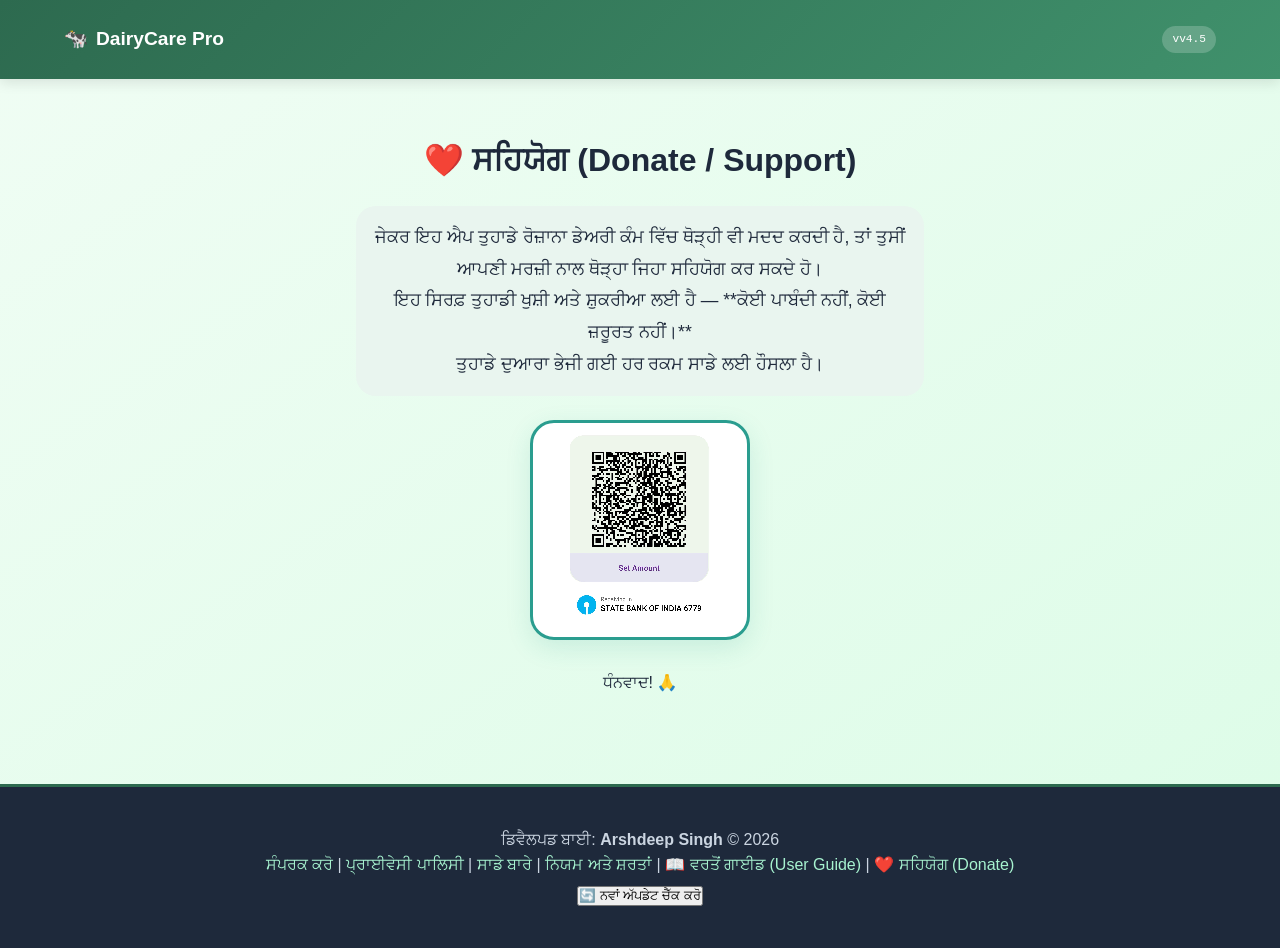
==== donate.html @ 162840f0 "Add files via upload" ====
<!DOCTYPE html>
<html lang="pa">

<head>
    <meta charset="UTF-8">
    <meta name="viewport" content="width=device-width, initial-scale=1.0">
    <title>ਸਹਿਯੋਗ / Donate - DairyCare Pro</title>
    <link rel="stylesheet" href="assets/style.css">
    <style>
        .donate-container {
            max-width: 600px;
            margin: 2rem auto;
            text-align: center;
            padding: 1.5rem 1rem;
            width: 90%;
        }

        .donate-qr {
            width: 220px;
            height: 220px;
            margin: 1.5rem auto;
            border: 3px solid #2a9d8f;
            border-radius: 24px;
            padding: 12px;
            background: white;
            box-shadow: 0 8px 24px rgba(42, 157, 143, 0.15);
        }

        .donate-qr img {
            width: 100%;
            height: 100%;
            object-fit: contain;
            image-rendering: -webkit-optimize-contrast;
            image-rendering: crisp-edges;
            image-rendering: pixelated;
        }

        .donate-btn {
            display: inline-block;
            background: #2a9d8f;
            color: white;
            padding: 12px 24px;
            border-radius: 40px;
            text-decoration: none;
            font-weight: bold;
            margin: 20px 0;
        }

        .humble-text {
            font-size: 1.1rem;
            line-height: 1.8;
            background: #e9f5ef;
            padding: 1rem;
            border-radius: 20px;
            margin: 20px 0;
        }
    </style>
</head>

<body>
    <div id="header-placeholder"></div>
    <main class="container donate-container">
        <h1>❤️ ਸਹਿਯੋਗ (Donate / Support)</h1>
        <div class="humble-text">
            <p>ਜੇਕਰ ਇਹ ਐਪ ਤੁਹਾਡੇ ਰੋਜ਼ਾਨਾ ਡੇਅਰੀ ਕੰਮ ਵਿੱਚ ਥੋੜ੍ਹੀ ਵੀ ਮਦਦ ਕਰਦੀ ਹੈ, ਤਾਂ ਤੁਸੀਂ ਆਪਣੀ ਮਰਜ਼ੀ ਨਾਲ ਥੋੜ੍ਹਾ ਜਿਹਾ
                ਸਹਿਯੋਗ ਕਰ ਸਕਦੇ ਹੋ।</p>
            <p>ਇਹ ਸਿਰਫ਼ ਤੁਹਾਡੀ ਖੁਸ਼ੀ ਅਤੇ ਸ਼ੁਕਰੀਆ ਲਈ ਹੈ — **ਕੋਈ ਪਾਬੰਦੀ ਨਹੀਂ, ਕੋਈ ਜ਼ਰੂਰਤ ਨਹੀਂ।**</p>
            <p>ਤੁਹਾਡੇ ਦੁਆਰਾ ਭੇਜੀ ਗਈ ਹਰ ਰਕਮ ਸਾਡੇ ਲਈ ਹੌਸਲਾ ਹੈ।</p>
        </div>

        <!-- QR Code Image (replace path with your actual QR) -->
        <div class="donate-qr">
            <img src="/assets/images/upi-qr.png" alt="UPI QR Code">
        </div>

        <p style="margin-top: 30px;">ਧੰਨਵਾਦ! 🙏</p>
    </main>
    <div id="footer-placeholder"></div>
    <script src="../assets/script.js"></script>
    <script src="../assets/dashboard.js"></script>
</body>

</html>
---- assets/style.css ----
/* assets/style.css - Mobile Friendly for Android & iOS */

* {
    margin: 0;
    padding: 0;
    box-sizing: border-box;
    font-family: 'Segoe UI', Tahoma, Geneva, Verdana, sans-serif;
}

body {
    background: linear-gradient(145deg, #f0fdf4 0%, #dcfce7 100%);
    color: #1e293b;
    line-height: 1.6;
    display: flex;
    flex-direction: column;
    min-height: 100vh;
    -webkit-text-size-adjust: 100%;
    /* iOS text size fix */
    text-size-adjust: 100%;
}

.container {
    width: 90%;
    max-width: 1200px;
    margin: 0 auto;
    padding: 1rem 0;
}

/* Header */
.site-header {
    background: linear-gradient(135deg, #2d6a4f, #40916c);
    color: white;
    padding: 0.5rem 0;
    box-shadow: 0 4px 12px rgba(0, 0, 0, 0.1);
}

.header-flex {
    display: flex;
    justify-content: space-between;
    align-items: center;
    flex-wrap: wrap;
}

.logo a {
    color: white;
    text-decoration: none;
    font-size: 1.2rem;
    font-weight: bold;
    display: flex;
    align-items: center;
    gap: 0.5rem;
}

.logo-text {
    font-size: 1.2rem;
}

/* Main */
main {
    flex: 1;
    padding: 2rem 0;
}

.page-title {
    font-size: 2rem;
    color: #2d6a4f;
    margin-bottom: 0.5rem;
    text-align: center;
}

.subtitle {
    text-align: center;
    color: #475569;
    margin-bottom: 2rem;
    font-size: 1.1rem;
}

/* Loading Shimmer Effect */
.loading .card {
    background: linear-gradient(90deg, #f0f0f0 25%, #e0e0e0 50%, #f0f0f0 75%);
    background-size: 200% 100%;
    animation: shimmer 1.5s infinite;
}

@keyframes shimmer {
    0% {
        background-position: 200% 0;
    }

    100% {
        background-position: -200% 0;
    }
}

/* Cards Grid */
.cards-grid {
    display: grid;
    grid-template-columns: repeat(auto-fit, minmax(280px, 1fr));
    gap: 1.5rem;
    margin-top: 2rem;
}

.card {
    background: white;
    border-radius: 24px;
    padding: 1.5rem 1rem;
    text-decoration: none;
    color: inherit;
    box-shadow: 0 8px 20px rgba(0, 0, 0, 0.06);
    transition: transform 0.3s ease, box-shadow 0.3s ease;
    border: 1px solid #e2e8f0;
    display: flex;
    flex-direction: column;
    align-items: center;
    text-align: center;
    /* Ensure touch target size */
    min-height: 48px;
}

.card:hover {
    transform: translateY(-6px);
    box-shadow: 0 12px 24px rgba(0, 0, 0, 0.1);
    border-color: #2d6a4f;
}

.card-icon {
    font-size: 3.2rem;
    margin-bottom: 1rem;
}

.card-title {
    font-size: 1.6rem;
    font-weight: 600;
    margin-bottom: 0.5rem;
    color: #2d6a4f;
}

.card-desc {
    font-size: 1.05rem;
    color: #64748b;
    margin-bottom: 1rem;
    line-height: 1.5;
}

.card-badge {
    background: #e9f5ef;
    color: #2d6a4f;
    padding: 0.3rem 0.8rem;
    border-radius: 20px;
    font-size: 0.8rem;
    font-weight: 500;
    display: inline-block;
}

/* Footer */
.site-footer {
    background: #1e293b;
    color: #cbd5e1;
    border-top: 3px solid #2d6a4f;
    text-align: center;
    padding: 1.5rem 0;
    margin-top: 2rem;
}

.site-footer a {
    color: #a7f3d0;
    text-decoration: none;
}

.site-footer a:hover {
    text-decoration: underline;
}

/* Modal Styles */
.modal {
    display: none;
    position: fixed;
    z-index: 1000;
    left: 0;
    top: 0;
    width: 100%;
    height: 100%;
    background-color: rgba(0, 0, 0, 0.5);
    overflow: auto;
}

.modal-content {
    background-color: white;
    margin: 15% auto;
    padding: 20px;
    border-radius: 15px;
    width: 80%;
    max-width: 500px;
    box-shadow: 0 5px 20px rgba(0, 0, 0, 0.3);
}

.close {
    float: right;
    font-size: 28px;
    font-weight: bold;
    cursor: pointer;
    padding: 8px 12px;
    margin-top: -10px;
    margin-right: -10px;
    line-height: 1;
}

.close:hover {
    color: red;
}

/* Responsive */
@media (max-width: 600px) {
    .cards-grid {
        grid-template-columns: 1fr;
        /* ਇੱਕ ਕਾਲਮ ਵਿੱਚ ਕਾਰਡ */
        gap: 1rem;
    }

    .card {
        padding: 22px 18px;
    }

    .card-icon {
        font-size: 3.5rem;
    }

    .card-title {
        font-size: 1.5rem;
    }

    .card-desc {
        font-size: 1rem;
    }
}

.version-badge {
    background: rgba(255, 255, 255, 0.2);
    border-radius: 20px;
    padding: 4px 10px;
    font-size: 0.7rem;
    font-weight: normal;
}

.version-text {
    color: white;
    font-family: monospace;
}
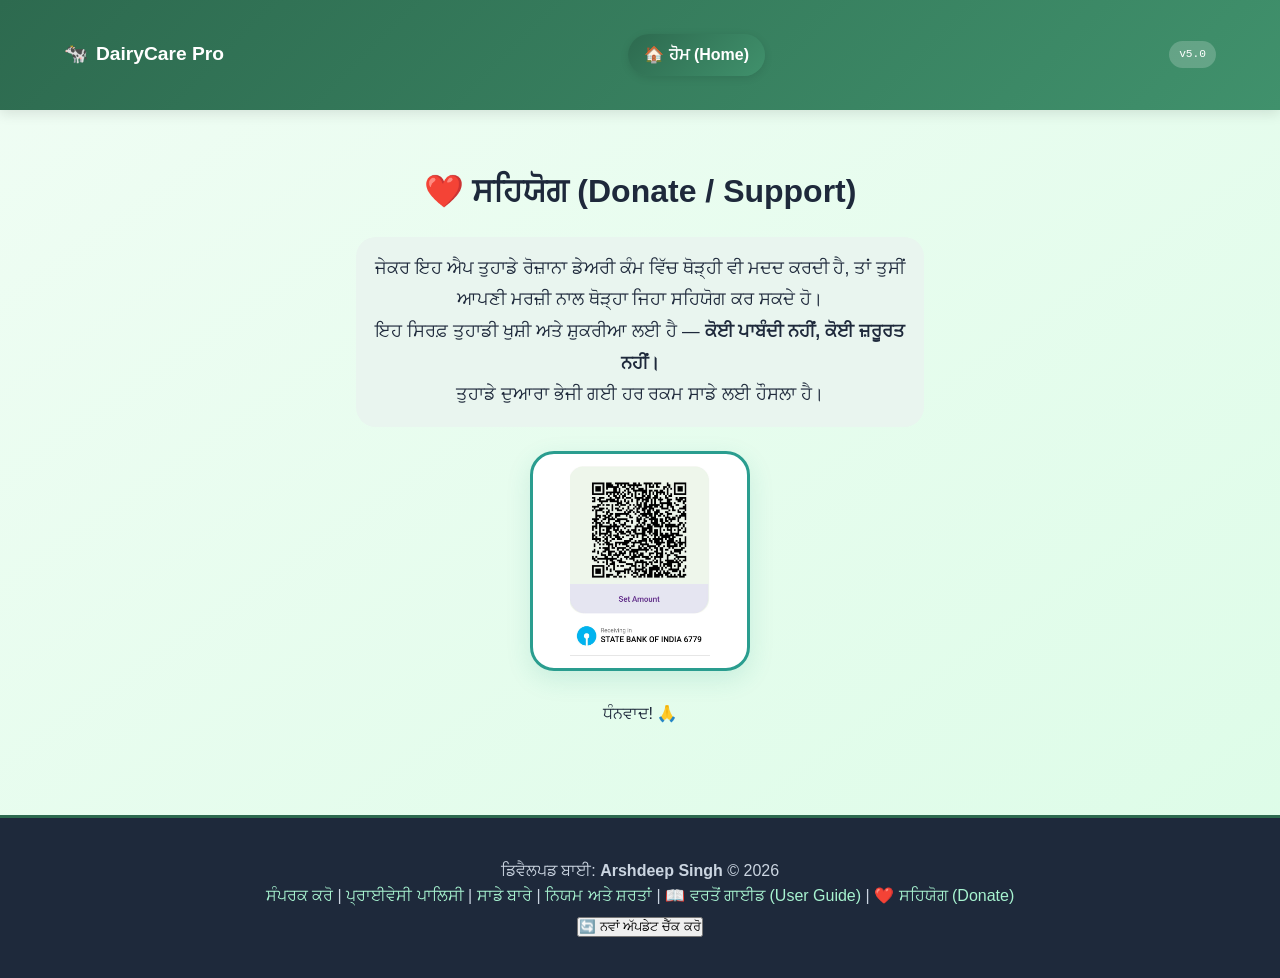
==== commit 146cd288: "Update donate.html" ====
--- a/donate.html
+++ b/donate.html
@@ -1,10 +1,19 @@
 <!DOCTYPE html>
 <html lang="pa">
-
 <head>
     <meta charset="UTF-8">
     <meta name="viewport" content="width=device-width, initial-scale=1.0">
     <title>ਸਹਿਯੋਗ / Donate - DairyCare Pro</title>
+    <script>
+        // Dynamic base path – works on localhost and GitHub Pages
+        (function() {
+            const isGitHub = window.location.hostname.includes('github.io');
+            const basePath = isGitHub ? '/DairyCare_Pro/' : '/';
+            const base = document.createElement('base');
+            base.href = basePath;
+            document.head.appendChild(base);
+        })();
+    </script>
     <link rel="stylesheet" href="assets/style.css">
     <style>
         .donate-container {
@@ -14,7 +23,6 @@
             padding: 1.5rem 1rem;
             width: 90%;
         }
-
         .donate-qr {
             width: 220px;
             height: 220px;
@@ -25,27 +33,11 @@
             background: white;
             box-shadow: 0 8px 24px rgba(42, 157, 143, 0.15);
         }
-
         .donate-qr img {
             width: 100%;
             height: 100%;
             object-fit: contain;
-            image-rendering: -webkit-optimize-contrast;
-            image-rendering: crisp-edges;
-            image-rendering: pixelated;
         }
-
-        .donate-btn {
-            display: inline-block;
-            background: #2a9d8f;
-            color: white;
-            padding: 12px 24px;
-            border-radius: 40px;
-            text-decoration: none;
-            font-weight: bold;
-            margin: 20px 0;
-        }
-
         .humble-text {
             font-size: 1.1rem;
             line-height: 1.8;
@@ -56,28 +48,22 @@
         }
     </style>
 </head>
-
 <body>
     <div id="header-placeholder"></div>
     <main class="container donate-container">
         <h1>❤️ ਸਹਿਯੋਗ (Donate / Support)</h1>
         <div class="humble-text">
-            <p>ਜੇਕਰ ਇਹ ਐਪ ਤੁਹਾਡੇ ਰੋਜ਼ਾਨਾ ਡੇਅਰੀ ਕੰਮ ਵਿੱਚ ਥੋੜ੍ਹੀ ਵੀ ਮਦਦ ਕਰਦੀ ਹੈ, ਤਾਂ ਤੁਸੀਂ ਆਪਣੀ ਮਰਜ਼ੀ ਨਾਲ ਥੋੜ੍ਹਾ ਜਿਹਾ
-                ਸਹਿਯੋਗ ਕਰ ਸਕਦੇ ਹੋ।</p>
-            <p>ਇਹ ਸਿਰਫ਼ ਤੁਹਾਡੀ ਖੁਸ਼ੀ ਅਤੇ ਸ਼ੁਕਰੀਆ ਲਈ ਹੈ — **ਕੋਈ ਪਾਬੰਦੀ ਨਹੀਂ, ਕੋਈ ਜ਼ਰੂਰਤ ਨਹੀਂ।**</p>
+            <p>ਜੇਕਰ ਇਹ ਐਪ ਤੁਹਾਡੇ ਰੋਜ਼ਾਨਾ ਡੇਅਰੀ ਕੰਮ ਵਿੱਚ ਥੋੜ੍ਹੀ ਵੀ ਮਦਦ ਕਰਦੀ ਹੈ, ਤਾਂ ਤੁਸੀਂ ਆਪਣੀ ਮਰਜ਼ੀ ਨਾਲ ਥੋੜ੍ਹਾ ਜਿਹਾ ਸਹਿਯੋਗ ਕਰ ਸਕਦੇ ਹੋ।</p>
+            <p>ਇਹ ਸਿਰਫ਼ ਤੁਹਾਡੀ ਖੁਸ਼ੀ ਅਤੇ ਸ਼ੁਕਰੀਆ ਲਈ ਹੈ — <strong>ਕੋਈ ਪਾਬੰਦੀ ਨਹੀਂ, ਕੋਈ ਜ਼ਰੂਰਤ ਨਹੀਂ।</strong></p>
             <p>ਤੁਹਾਡੇ ਦੁਆਰਾ ਭੇਜੀ ਗਈ ਹਰ ਰਕਮ ਸਾਡੇ ਲਈ ਹੌਸਲਾ ਹੈ।</p>
         </div>
-
-        <!-- QR Code Image (replace path with your actual QR) -->
         <div class="donate-qr">
-            <img src="/assets/images/upi-qr.png" alt="UPI QR Code">
+            <img src="assets/images/upi-qr.png" alt="UPI QR Code">
         </div>
-
         <p style="margin-top: 30px;">ਧੰਨਵਾਦ! 🙏</p>
     </main>
     <div id="footer-placeholder"></div>
-    <script src="../assets/script.js"></script>
-    <script src="../assets/dashboard.js"></script>
+    <script src="assets/script.js"></script>
+    <script src="assets/dashboard.js"></script>
 </body>
-
-</html>+</html>
--- a/assets/style.css
+++ b/assets/style.css
@@ -1,5 +1,4 @@
 /* assets/style.css - Mobile Friendly for Android & iOS */
-
 * {
     margin: 0;
     padding: 0;
@@ -15,7 +14,6 @@
     flex-direction: column;
     min-height: 100vh;
     -webkit-text-size-adjust: 100%;
-    /* iOS text size fix */
     text-size-adjust: 100%;
 }
 
@@ -39,6 +37,18 @@
     justify-content: space-between;
     align-items: center;
     flex-wrap: wrap;
+    gap: 0.8rem;  /* added gap for better wrapping */
+}
+
+/* On very small screens, center items */
+@media (max-width: 480px) {
+    .header-flex {
+        justify-content: center;
+        text-align: center;
+    }
+    .version-badge {
+        margin-top: 0.3rem;
+    }
 }
 
 .logo a {
@@ -75,18 +85,18 @@
     font-size: 1.1rem;
 }
 
-/* Loading Shimmer Effect */
+/* Loading Shimmer Effect – Fixed */
 .loading .card {
-    background: linear-gradient(90deg, #f0f0f0 25%, #e0e0e0 50%, #f0f0f0 75%);
+    background: linear-gradient(90deg, #f8f9fa 0%, #e9ecef 50%, #f8f9fa 100%);
     background-size: 200% 100%;
-    animation: shimmer 1.5s infinite;
+    animation: shimmer 1.2s infinite;
+    border: none;
 }
 
 @keyframes shimmer {
     0% {
         background-position: 200% 0;
     }
-
     100% {
         background-position: -200% 0;
     }
@@ -113,7 +123,6 @@
     flex-direction: column;
     align-items: center;
     text-align: center;
-    /* Ensure touch target size */
     min-height: 48px;
 }
 
@@ -171,7 +180,7 @@
     text-decoration: underline;
 }
 
-/* Modal Styles */
+/* Modal Styles – Improved for mobile */
 .modal {
     display: none;
     position: fixed;
@@ -186,12 +195,20 @@
 
 .modal-content {
     background-color: white;
-    margin: 15% auto;
+    margin: 10% auto;
     padding: 20px;
     border-radius: 15px;
     width: 80%;
     max-width: 500px;
     box-shadow: 0 5px 20px rgba(0, 0, 0, 0.3);
+}
+
+/* Mobile modal adjustments */
+@media (max-width: 600px) {
+    .modal-content {
+        margin: 5% auto;
+        width: 90%;
+    }
 }
 
 .close {
@@ -213,22 +230,17 @@
 @media (max-width: 600px) {
     .cards-grid {
         grid-template-columns: 1fr;
-        /* ਇੱਕ ਕਾਲਮ ਵਿੱਚ ਕਾਰਡ */
         gap: 1rem;
     }
-
     .card {
         padding: 22px 18px;
     }
-
     .card-icon {
         font-size: 3.5rem;
     }
-
     .card-title {
         font-size: 1.5rem;
     }
-
     .card-desc {
         font-size: 1rem;
     }
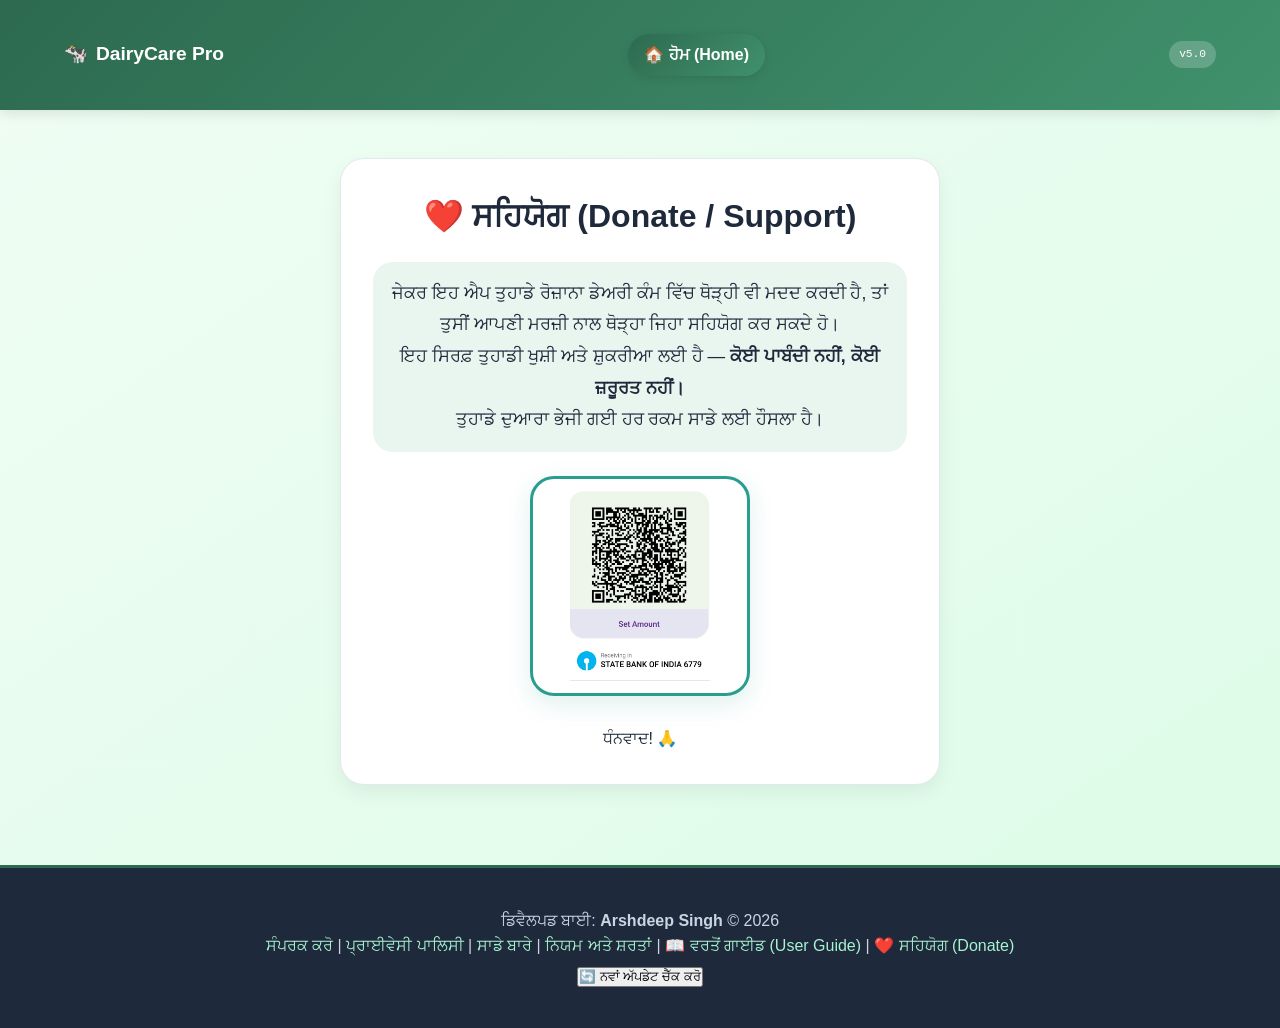
==== commit 34ab2007: "Update donate.html" ====
--- a/donate.html
+++ b/donate.html
@@ -4,24 +4,18 @@
     <meta charset="UTF-8">
     <meta name="viewport" content="width=device-width, initial-scale=1.0">
     <title>ਸਹਿਯੋਗ / Donate - DairyCare Pro</title>
-    <script>
-        // Dynamic base path – works on localhost and GitHub Pages
-        (function() {
-            const isGitHub = window.location.hostname.includes('github.io');
-            const basePath = isGitHub ? '/DairyCare_Pro/' : '/';
-            const base = document.createElement('base');
-            base.href = basePath;
-            document.head.appendChild(base);
-        })();
-    </script>
     <link rel="stylesheet" href="assets/style.css">
     <style>
+        /* Minimal styles for donate page – matches card look of about.html */
         .donate-container {
             max-width: 600px;
             margin: 2rem auto;
+            background: white;
+            border-radius: 24px;
+            padding: 2rem;
+            box-shadow: 0 8px 20px rgba(0,0,0,0.06);
+            border: 1px solid #e2e8f0;
             text-align: center;
-            padding: 1.5rem 1rem;
-            width: 90%;
         }
         .donate-qr {
             width: 220px;
@@ -50,17 +44,19 @@
 </head>
 <body>
     <div id="header-placeholder"></div>
-    <main class="container donate-container">
-        <h1>❤️ ਸਹਿਯੋਗ (Donate / Support)</h1>
-        <div class="humble-text">
-            <p>ਜੇਕਰ ਇਹ ਐਪ ਤੁਹਾਡੇ ਰੋਜ਼ਾਨਾ ਡੇਅਰੀ ਕੰਮ ਵਿੱਚ ਥੋੜ੍ਹੀ ਵੀ ਮਦਦ ਕਰਦੀ ਹੈ, ਤਾਂ ਤੁਸੀਂ ਆਪਣੀ ਮਰਜ਼ੀ ਨਾਲ ਥੋੜ੍ਹਾ ਜਿਹਾ ਸਹਿਯੋਗ ਕਰ ਸਕਦੇ ਹੋ।</p>
-            <p>ਇਹ ਸਿਰਫ਼ ਤੁਹਾਡੀ ਖੁਸ਼ੀ ਅਤੇ ਸ਼ੁਕਰੀਆ ਲਈ ਹੈ — <strong>ਕੋਈ ਪਾਬੰਦੀ ਨਹੀਂ, ਕੋਈ ਜ਼ਰੂਰਤ ਨਹੀਂ।</strong></p>
-            <p>ਤੁਹਾਡੇ ਦੁਆਰਾ ਭੇਜੀ ਗਈ ਹਰ ਰਕਮ ਸਾਡੇ ਲਈ ਹੌਸਲਾ ਹੈ।</p>
+    <main class="container">
+        <div class="donate-container">
+            <h1>❤️ ਸਹਿਯੋਗ (Donate / Support)</h1>
+            <div class="humble-text">
+                <p>ਜੇਕਰ ਇਹ ਐਪ ਤੁਹਾਡੇ ਰੋਜ਼ਾਨਾ ਡੇਅਰੀ ਕੰਮ ਵਿੱਚ ਥੋੜ੍ਹੀ ਵੀ ਮਦਦ ਕਰਦੀ ਹੈ, ਤਾਂ ਤੁਸੀਂ ਆਪਣੀ ਮਰਜ਼ੀ ਨਾਲ ਥੋੜ੍ਹਾ ਜਿਹਾ ਸਹਿਯੋਗ ਕਰ ਸਕਦੇ ਹੋ।</p>
+                <p>ਇਹ ਸਿਰਫ਼ ਤੁਹਾਡੀ ਖੁਸ਼ੀ ਅਤੇ ਸ਼ੁਕਰੀਆ ਲਈ ਹੈ — <strong>ਕੋਈ ਪਾਬੰਦੀ ਨਹੀਂ, ਕੋਈ ਜ਼ਰੂਰਤ ਨਹੀਂ।</strong></p>
+                <p>ਤੁਹਾਡੇ ਦੁਆਰਾ ਭੇਜੀ ਗਈ ਹਰ ਰਕਮ ਸਾਡੇ ਲਈ ਹੌਸਲਾ ਹੈ।</p>
+            </div>
+            <div class="donate-qr">
+                <img src="assets/images/upi-qr.png" alt="UPI QR Code">
+            </div>
+            <p style="margin-top: 30px;">ਧੰਨਵਾਦ! 🙏</p>
         </div>
-        <div class="donate-qr">
-            <img src="assets/images/upi-qr.png" alt="UPI QR Code">
-        </div>
-        <p style="margin-top: 30px;">ਧੰਨਵਾਦ! 🙏</p>
     </main>
     <div id="footer-placeholder"></div>
     <script src="assets/script.js"></script>
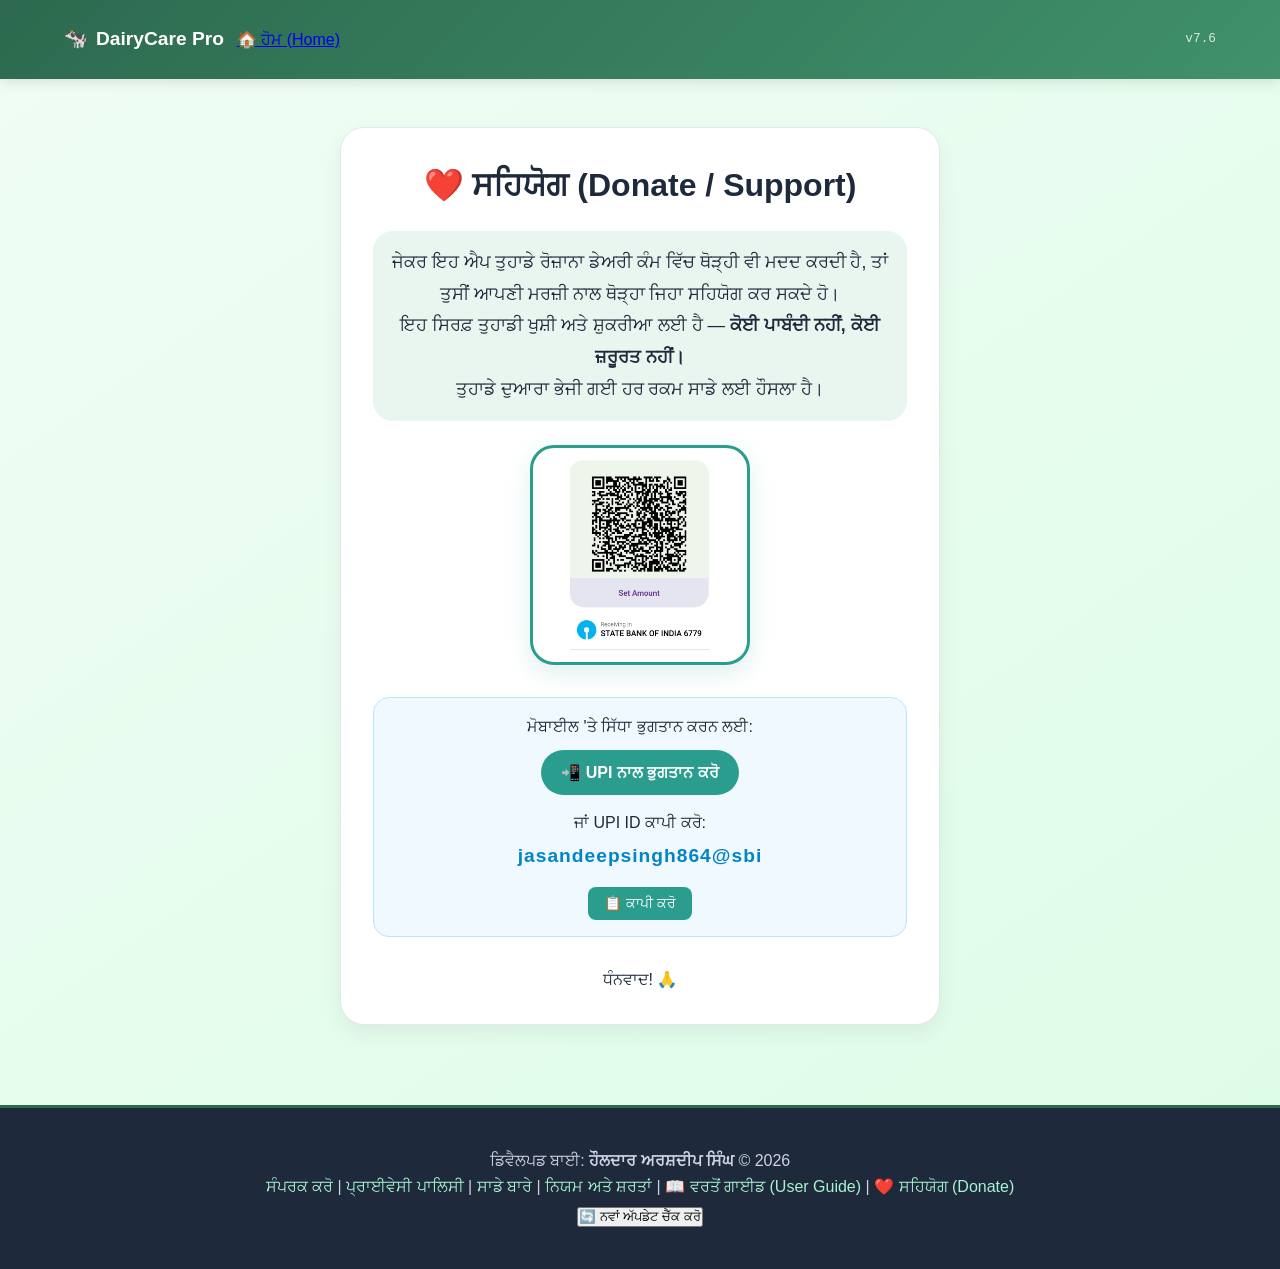
==== commit a5d2c28a: "Update donate.html" ====
--- a/donate.html
+++ b/donate.html
@@ -1,22 +1,26 @@
 <!DOCTYPE html>
 <html lang="pa">
+
 <head>
     <meta charset="UTF-8">
     <meta name="viewport" content="width=device-width, initial-scale=1.0">
     <title>ਸਹਿਯੋਗ / Donate - DairyCare Pro</title>
+
+    <!-- ✅ CSS ਪਾਥ ਹੁਣ ਉੱਪਰ ਸੈੱਟ ਕੀਤੇ basePath ਨਾਲ ਸਿੱਧਾ ਲਿਖਿਆ ਗਿਆ ਹੈ (ਪਹਿਲਾਂ ਤੋਂ ਹੀ ਸਹੀ) -->
     <link rel="stylesheet" href="assets/style.css">
     <style>
-        /* Minimal styles for donate page – matches card look of about.html */
+        /* Minimal styles for donate page */
         .donate-container {
             max-width: 600px;
             margin: 2rem auto;
             background: white;
             border-radius: 24px;
             padding: 2rem;
-            box-shadow: 0 8px 20px rgba(0,0,0,0.06);
+            box-shadow: 0 8px 20px rgba(0, 0, 0, 0.06);
             border: 1px solid #e2e8f0;
             text-align: center;
         }
+
         .donate-qr {
             width: 220px;
             height: 220px;
@@ -27,11 +31,13 @@
             background: white;
             box-shadow: 0 8px 24px rgba(42, 157, 143, 0.15);
         }
+
         .donate-qr img {
             width: 100%;
             height: 100%;
             object-fit: contain;
         }
+
         .humble-text {
             font-size: 1.1rem;
             line-height: 1.8;
@@ -40,26 +46,123 @@
             border-radius: 20px;
             margin: 20px 0;
         }
+
+        .upi-section {
+            margin-top: 2rem;
+            padding: 1rem;
+            background: #f0f9ff;
+            border-radius: 16px;
+            border: 1px solid #bae6fd;
+        }
+
+        .upi-id {
+            font-size: 1.2rem;
+            font-weight: bold;
+            letter-spacing: 1px;
+            color: #0284c7;
+            margin-bottom: 10px;
+            word-break: break-all;
+        }
+
+        .btn-copy {
+            background: #2a9d8f;
+            color: white;
+            border: none;
+            padding: 8px 16px;
+            border-radius: 8px;
+            cursor: pointer;
+            font-size: 0.9rem;
+            margin-top: 5px;
+        }
+
+        .btn-copy:hover {
+            background: #21867a;
+        }
+
+        .qr-fallback-msg {
+            display: none;
+            color: #64748b;
+            font-size: 0.9rem;
+            margin-top: 10px;
+        }
     </style>
 </head>
+
 <body>
     <div id="header-placeholder"></div>
+
     <main class="container">
         <div class="donate-container">
             <h1>❤️ ਸਹਿਯੋਗ (Donate / Support)</h1>
+
             <div class="humble-text">
-                <p>ਜੇਕਰ ਇਹ ਐਪ ਤੁਹਾਡੇ ਰੋਜ਼ਾਨਾ ਡੇਅਰੀ ਕੰਮ ਵਿੱਚ ਥੋੜ੍ਹੀ ਵੀ ਮਦਦ ਕਰਦੀ ਹੈ, ਤਾਂ ਤੁਸੀਂ ਆਪਣੀ ਮਰਜ਼ੀ ਨਾਲ ਥੋੜ੍ਹਾ ਜਿਹਾ ਸਹਿਯੋਗ ਕਰ ਸਕਦੇ ਹੋ।</p>
+                <p>ਜੇਕਰ ਇਹ ਐਪ ਤੁਹਾਡੇ ਰੋਜ਼ਾਨਾ ਡੇਅਰੀ ਕੰਮ ਵਿੱਚ ਥੋੜ੍ਹੀ ਵੀ ਮਦਦ ਕਰਦੀ ਹੈ, ਤਾਂ ਤੁਸੀਂ ਆਪਣੀ ਮਰਜ਼ੀ ਨਾਲ ਥੋੜ੍ਹਾ ਜਿਹਾ
+                    ਸਹਿਯੋਗ ਕਰ ਸਕਦੇ ਹੋ।</p>
                 <p>ਇਹ ਸਿਰਫ਼ ਤੁਹਾਡੀ ਖੁਸ਼ੀ ਅਤੇ ਸ਼ੁਕਰੀਆ ਲਈ ਹੈ — <strong>ਕੋਈ ਪਾਬੰਦੀ ਨਹੀਂ, ਕੋਈ ਜ਼ਰੂਰਤ ਨਹੀਂ।</strong></p>
                 <p>ਤੁਹਾਡੇ ਦੁਆਰਾ ਭੇਜੀ ਗਈ ਹਰ ਰਕਮ ਸਾਡੇ ਲਈ ਹੌਸਲਾ ਹੈ।</p>
             </div>
+
+            <!-- QR Code with fallback message -->
             <div class="donate-qr">
-                <img src="assets/images/upi-qr.png" alt="UPI QR Code">
+                <img src="assets/images/upi-qr.png" alt="UPI QR Code"
+                    onerror="this.style.display='none'; document.getElementById('qrFallbackMsg').style.display='block';">
             </div>
+            <p id="qrFallbackMsg" class="qr-fallback-msg">QR ਕੋਡ ਲੋਡ ਨਹੀਂ ਹੋ ਸਕਿਆ। ਹੇਠਾਂ ਦਿੱਤੇ UPI ID ਦੀ ਵਰਤੋਂ ਕਰੋ।</p>
+
+            <!-- Direct UPI Link & Copy ID -->
+            <div class="upi-section">
+                <p style="margin-bottom: 10px;">ਮੋਬਾਈਲ 'ਤੇ ਸਿੱਧਾ ਭੁਗਤਾਨ ਕਰਨ ਲਈ:</p>
+                <a href="upi://pay?pa=jasandeepsingh864@sbi&pn=DairyCare%20Pro&cu=INR"
+                    style="display: inline-block; background: #2a9d8f; color: white; padding: 10px 20px; border-radius: 30px; text-decoration: none; font-weight: bold;">
+                    📲 UPI ਨਾਲ ਭੁਗਤਾਨ ਕਰੋ
+                </a>
+                <p style="margin: 15px 0 5px;">ਜਾਂ UPI ID ਕਾਪੀ ਕਰੋ:</p>
+                <div class="upi-id" id="upiId">jasandeepsingh864@sbi</div>
+                <button class="btn-copy" onclick="copyUPI()">📋 ਕਾਪੀ ਕਰੋ</button>
+            </div>
+
             <p style="margin-top: 30px;">ਧੰਨਵਾਦ! 🙏</p>
         </div>
     </main>
+
     <div id="footer-placeholder"></div>
+
+    <!-- ✅ ਸਕ੍ਰਿਪਟਾਂ ਹੁਣ ਸਧਾਰਨ ਟੈਗਸ ਨਾਲ ਲੋਡ ਹੁੰਦੀਆਂ ਹਨ, ਅਤੇ ਪਾਥ ਪਹਿਲਾਂ ਹੀ window.basePath ਤੋਂ ਆਉਂਦਾ ਹੈ -->
+    <script src="assets/dashboard.js"></script>
     <script src="assets/script.js"></script>
-    <script src="assets/dashboard.js"></script>
+
+    <!-- UPI ID ਕਾਪੀ ਕਰਨ ਦਾ ਫੰਕਸ਼ਨ (ਫਾਲਬੈਕ ਸਮੇਤ) -->
+    <script>
+        function copyUPI() {
+            const upiId = document.getElementById('upiId').innerText;
+
+            if (navigator.clipboard && window.isSecureContext) {
+                navigator.clipboard.writeText(upiId).then(() => {
+                    alert('UPI ID ਕਾਪੀ ਹੋ ਗਈ: ' + upiId);
+                }).catch(() => {
+                    fallbackCopy(upiId);
+                });
+            } else {
+                fallbackCopy(upiId);
+            }
+        }
+
+        function fallbackCopy(text) {
+            const textArea = document.createElement('textarea');
+            textArea.value = text;
+            textArea.style.position = 'fixed';
+            textArea.style.left = '-9999px';
+            document.body.appendChild(textArea);
+            textArea.select();
+            try {
+                document.execCommand('copy');
+                alert('UPI ID ਕਾਪੀ ਹੋ ਗਈ: ' + text);
+            } catch (err) {
+                alert('ਕਾਪੀ ਨਹੀਂ ਹੋ ਸਕੀ, ਹੱਥੀਂ ਕਾਪੀ ਕਰੋ: ' + text);
+            }
+            document.body.removeChild(textArea);
+        }
+    </script>
 </body>
+
 </html>
--- a/assets/style.css
+++ b/assets/style.css
@@ -247,14 +247,14 @@
 }
 
 .version-badge {
-    background: rgba(255, 255, 255, 0.2);
-    border-radius: 20px;
-    padding: 4px 10px;
-    font-size: 0.7rem;
-    font-weight: normal;
+    display: flex;
+    align-items: center;
+    justify-content: flex-end; /* ਵਰਜ਼ਨ ਨੂੰ ਜਮਾਂ ਸੱਜੇ ਪਾਸੇ ਰੱਖਣ ਲਈ */
+    flex: 1;
 }
 
 .version-text {
-    color: white;
+    color: rgba(255, 255, 255, 0.8); /* ਸਾਫ਼ ਚਿੱਟਾ ਰੰਗ */
     font-family: monospace;
-}
+    font-size: 0.8rem; /* ਬਿਲਕੁਲ ਸਹੀ ਸਾਈਜ਼ */
+}
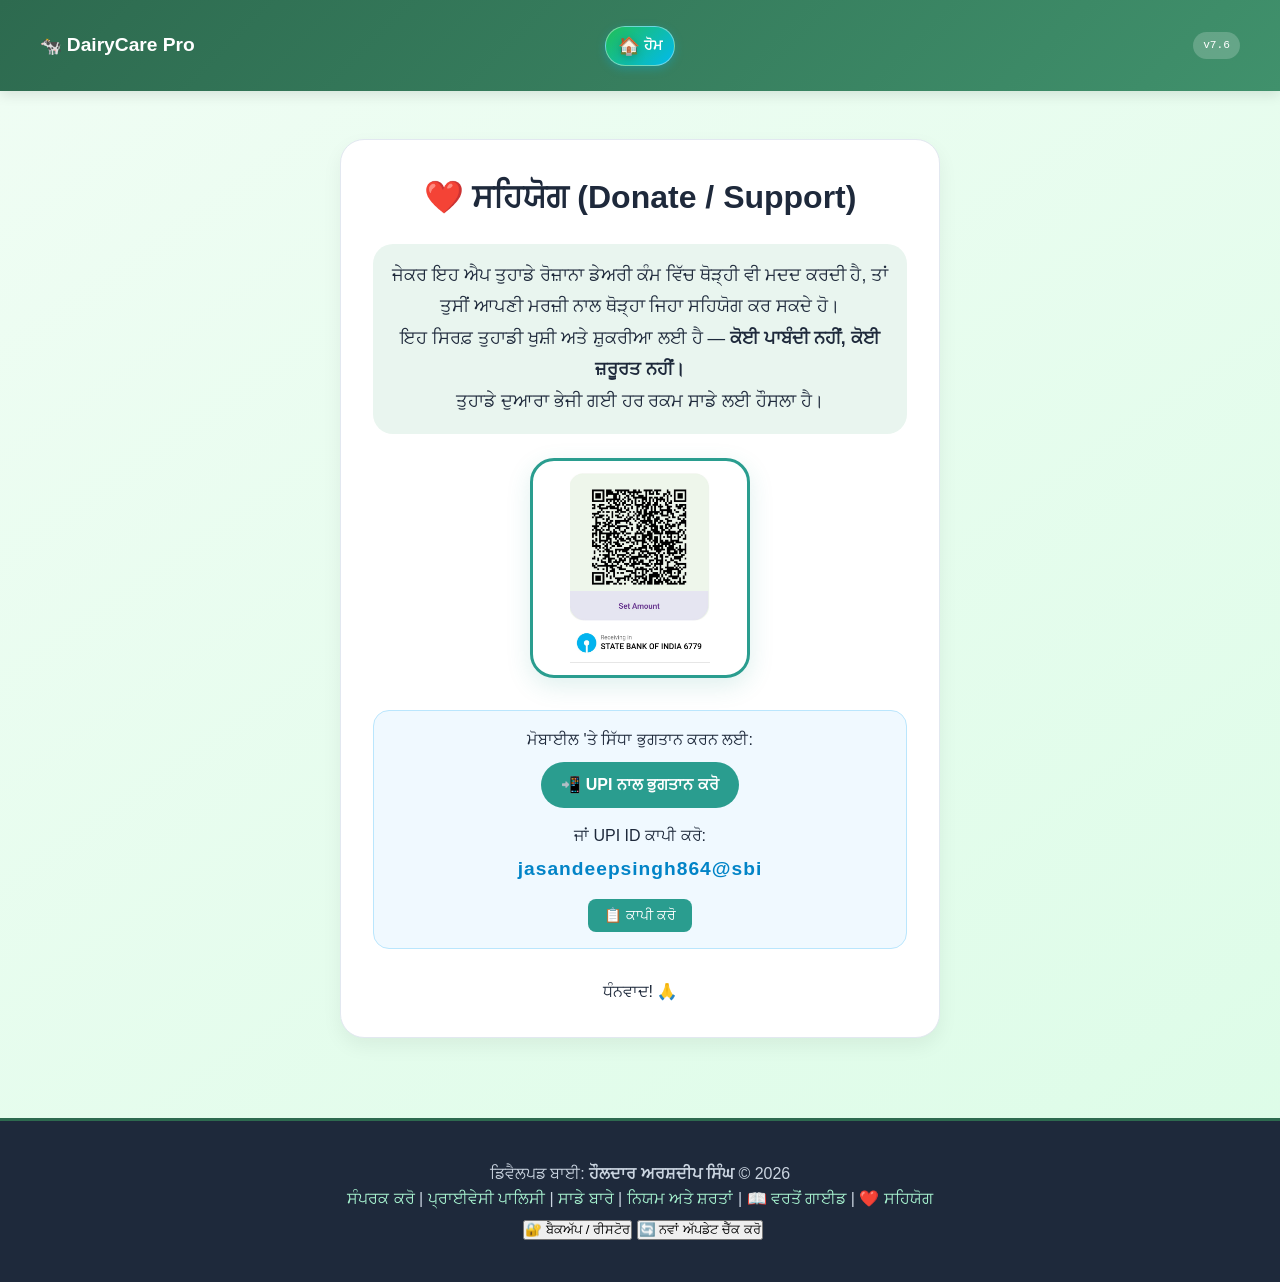
==== commit 367d6c57: "Update donate.html" ====
--- a/donate.html
+++ b/donate.html
@@ -130,6 +130,7 @@
     <!-- ✅ ਸਕ੍ਰਿਪਟਾਂ ਹੁਣ ਸਧਾਰਨ ਟੈਗਸ ਨਾਲ ਲੋਡ ਹੁੰਦੀਆਂ ਹਨ, ਅਤੇ ਪਾਥ ਪਹਿਲਾਂ ਹੀ window.basePath ਤੋਂ ਆਉਂਦਾ ਹੈ -->
     <script src="assets/dashboard.js"></script>
     <script src="assets/script.js"></script>
+    <script src="assets/backup.js"></script>
 
     <!-- UPI ID ਕਾਪੀ ਕਰਨ ਦਾ ਫੰਕਸ਼ਨ (ਫਾਲਬੈਕ ਸਮੇਤ) -->
     <script>
--- a/assets/style.css
+++ b/assets/style.css
@@ -37,7 +37,8 @@
     justify-content: space-between;
     align-items: center;
     flex-wrap: wrap;
-    gap: 0.8rem;  /* added gap for better wrapping */
+    gap: 0.8rem;
+    /* added gap for better wrapping */
 }
 
 /* On very small screens, center items */
@@ -46,6 +47,7 @@
         justify-content: center;
         text-align: center;
     }
+
     .version-badge {
         margin-top: 0.3rem;
     }
@@ -97,6 +99,7 @@
     0% {
         background-position: 200% 0;
     }
+
     100% {
         background-position: -200% 0;
     }
@@ -232,29 +235,165 @@
         grid-template-columns: 1fr;
         gap: 1rem;
     }
+
     .card {
         padding: 22px 18px;
     }
+
     .card-icon {
         font-size: 3.5rem;
     }
+
     .card-title {
         font-size: 1.5rem;
     }
+
     .card-desc {
         font-size: 1rem;
     }
 }
 
 .version-badge {
-    display: flex;
-    align-items: center;
-    justify-content: flex-end; /* ਵਰਜ਼ਨ ਨੂੰ ਜਮਾਂ ਸੱਜੇ ਪਾਸੇ ਰੱਖਣ ਲਈ */
+    background: rgba(255, 255, 255, 0.2);
+    border-radius: 20px;
+    padding: 4px 10px;
+    font-size: 0.7rem;
+    font-weight: normal;
+}
+
+.version-text {
+    color: white;
+    font-family: monospace;
+}
+
+/* 🏠 Fancy Home Button CSS */
+.btn-home {
+    display: inline-flex;
+    align-items: center;
+    gap: 6px;
+    background: linear-gradient(135deg, #20bf55 0%, #01baef 100%);
+    color: #ffffff !important;
+    text-decoration: none;
+    font-weight: 700;
+    font-size: 0.95rem;
+    padding: 8px 18px;
+    border-radius: 50px;
+    box-shadow: 0 4px 15px rgba(1, 186, 239, 0.35);
+    border: 1.5px solid rgba(255, 255, 255, 0.4);
+    transition: all 0.3s cubic-bezier(0.175, 0.885, 0.32, 1.275);
+    backdrop-filter: blur(4px);
+}
+
+.btn-home:hover {
+    transform: translateY(-3px) scale(1.05);
+    box-shadow: 0 8px 22px rgba(32, 191, 85, 0.5);
+    background: linear-gradient(135deg, #01baef 0%, #20bf55 100%);
+    border-color: #ffffff;
+}
+
+.btn-home:active {
+    transform: translateY(1px) scale(0.98);
+    box-shadow: 0 2px 8px rgba(0, 0, 0, 0.2);
+}
+
+.btn-home .home-icon {
+    font-size: 1.1rem;
+    filter: drop-shadow(0 2px 4px rgba(0, 0, 0, 0.2));
+}
+
+/* Mobile Screen Adjustment */
+@media (max-width: 480px) {
+    .btn-home {
+        padding: 6px 14px;
+        font-size: 0.85rem;
+    }
+}
+
+/* Header Layout - Responsive for Mobile & Desktop */
+.site-header {
+    background: linear-gradient(135deg, #2d6a4f, #40916c);
+    color: white;
+    padding: 0.6rem 0;
+    box-shadow: 0 4px 12px rgba(0, 0, 0, 0.1);
+}
+
+.header-flex {
+    display: flex !important;
+    justify-content: space-between !important;
+    align-items: center !important;
+    width: 100%;
+    gap: 5px;
+}
+
+/* Left - Logo */
+.logo {
     flex: 1;
-}
-
-.version-text {
-    color: rgba(255, 255, 255, 0.8); /* ਸਾਫ਼ ਚਿੱਟਾ ਰੰਗ */
-    font-family: monospace;
-    font-size: 0.8rem; /* ਬਿਲਕੁਲ ਸਹੀ ਸਾਈਜ਼ */
-}
+    display: flex;
+    justify-content: flex-start;
+    min-width: 0;
+}
+
+.logo a {
+    color: white;
+    text-decoration: none;
+    font-size: 1.1rem;
+    font-weight: bold;
+    display: flex;
+    align-items: center;
+    gap: 0.3rem;
+    white-space: nowrap;
+}
+
+/* Center - Home Button */
+.header-center {
+    flex: 1;
+    display: flex;
+    justify-content: center;
+    shrink: 0;
+}
+
+/* Right - Version */
+.header-right {
+    flex: 1;
+    display: flex;
+    justify-content: flex-end;
+    shrink: 0;
+}
+
+/* Fancy Home Button Adjustments */
+.btn-home {
+    display: inline-flex;
+    align-items: center;
+    gap: 4px;
+    background: linear-gradient(135deg, #20bf55 0%, #01baef 100%);
+    color: #ffffff !important;
+    text-decoration: none;
+    font-weight: 700;
+    font-size: 0.85rem;
+    padding: 5px 12px;
+    border-radius: 50px;
+    box-shadow: 0 3px 10px rgba(1, 186, 239, 0.3);
+    border: 1px solid rgba(255, 255, 255, 0.4);
+    white-space: nowrap;
+}
+
+/* 📱 Mobile Specific Override (Fixes Overlapping) */
+@media (max-width: 480px) {
+    .container {
+        width: 95%; /* ਮੋਬਾਈਲ 'ਤੇ ਸਾਈਡਾਂ 'ਚ ਥੋੜ੍ਹੀ ਵੱਧ ਥਾਂ ਦੇਣ ਲਈ */
+    }
+
+    .logo-text {
+        font-size: 0.95rem; /* ਮੋਬਾਈਲ 'ਤੇ ਟੈਕਸਟ ਛੋਟਾ ਤਾਂ ਜੋ ਕੱਟੇ ਨਾ */
+    }
+
+    .btn-home {
+        padding: 4px 10px;
+        font-size: 0.8rem;
+    }
+
+    .version-badge {
+        padding: 2px 6px;
+        font-size: 0.65rem;
+    }
+}
